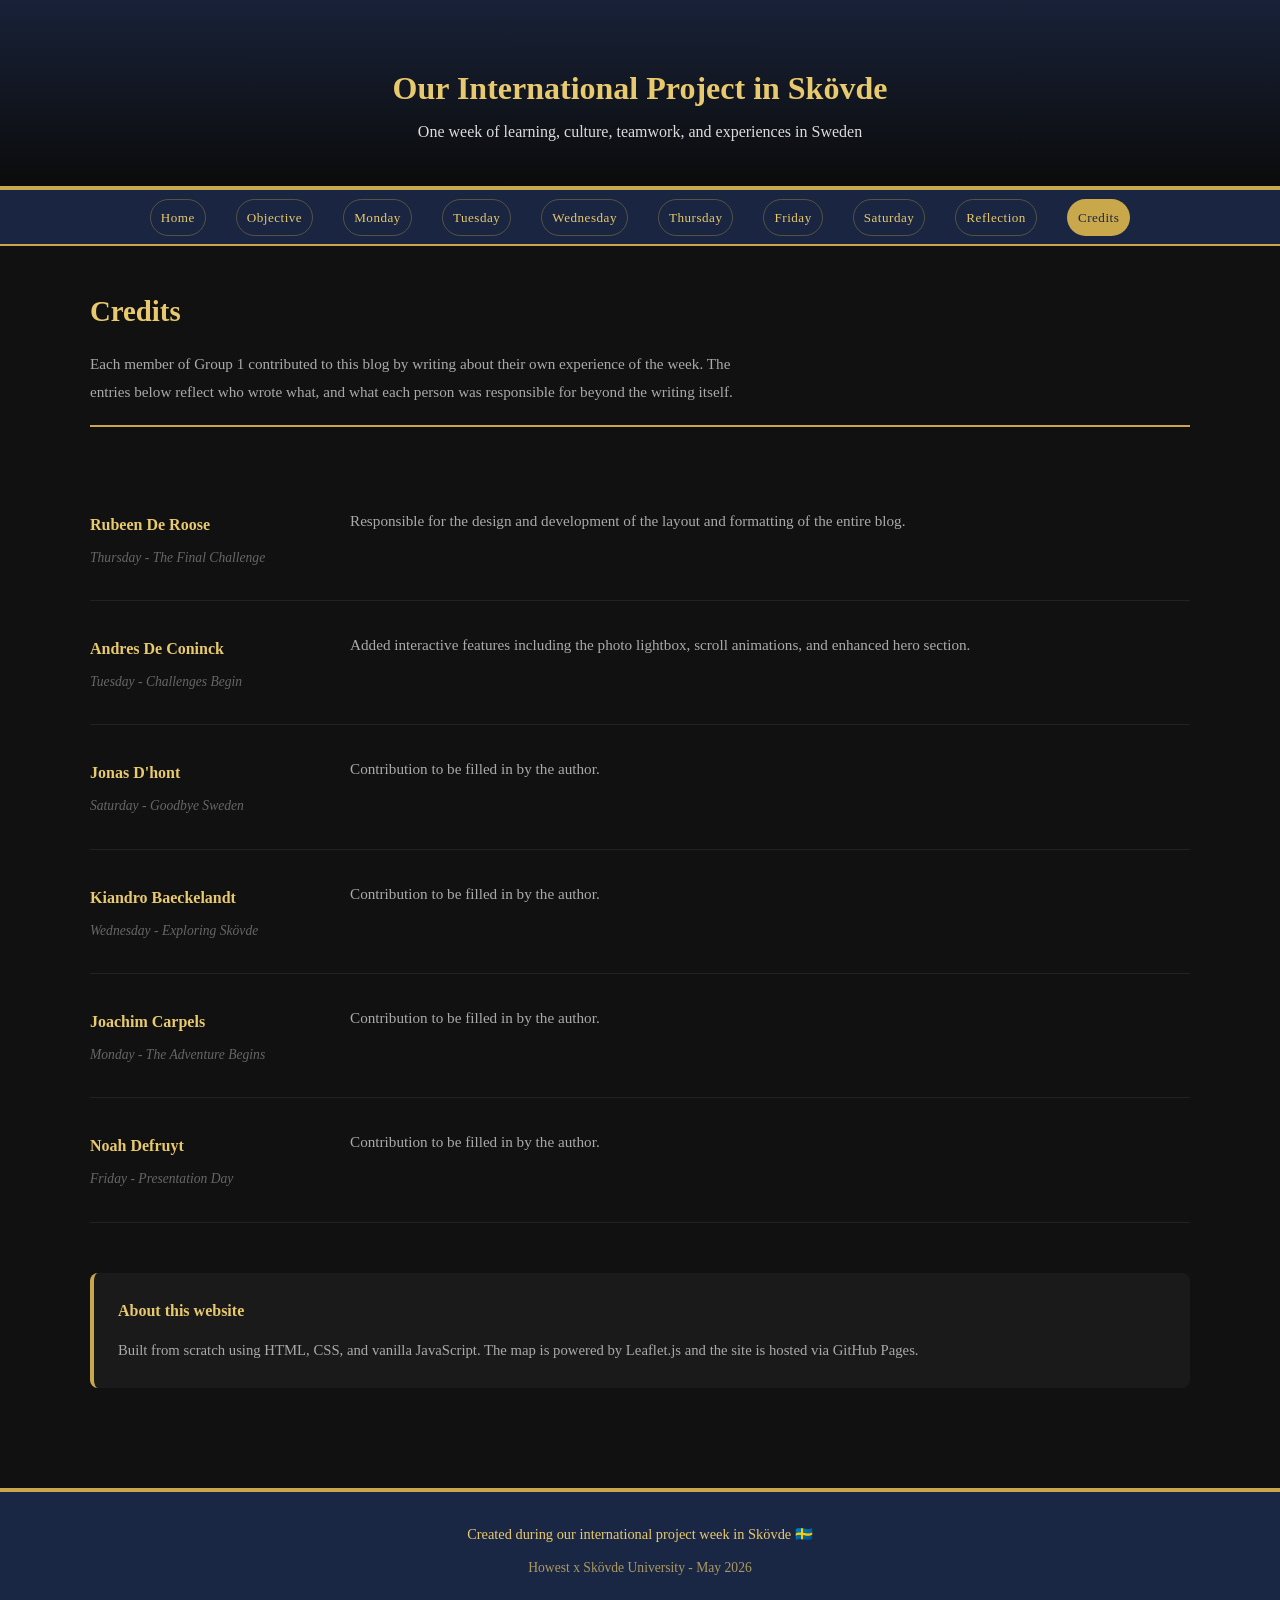
==== credits.html @ aab9f741 "Merge" ====
<!DOCTYPE html>
<html lang="en">
<head>
  <meta charset="UTF-8">
  <meta name="viewport" content="width=device-width, initial-scale=1.0">
  <title>Credits</title>
  <link rel="stylesheet" href="css/global.css">
  <link rel="stylesheet" href="css/interactions.css">
  <link rel="icon" href="data:image/svg+xml,<svg xmlns='http://www.w3.org/2000/svg' viewBox='0 0 16 10'><rect width='16' height='10' fill='%230052A5'/><rect x='4' width='2' height='10' fill='%23FECB00'/><rect y='4' width='16' height='2' fill='%23FECB00'/></svg>">
</head>
<body>

  <header>
    <h1>Our International Project in Skövde</h1>
    <p>One week of learning, culture, teamwork, and experiences in Sweden</p>
  </header>

  <nav class="site-nav" aria-label="Site navigation">
    <div class="site-nav-inner">
      <a href="./index.html">Home</a>
      <a href="./objective.html">Objective</a>
      <a href="./days/monday.html">Monday</a>
      <a href="./days/tuesday.html">Tuesday</a>
      <a href="./days/wednesday.html">Wednesday</a>
      <a href="./days/thursday.html">Thursday</a>
      <a href="./days/friday.html">Friday</a>
      <a href="./days/saturday.html">Saturday</a>
      <a href="./reflection.html">Reflection</a>
      <a href="./credits.html" class="active">Credits</a>
    </div>
  </nav>

  <div class="container">

    <div class="credits-header">
      <h2>Credits</h2>
      <p>Each member of Group 1 contributed to this blog by writing about their own experience of the week. The entries below reflect who wrote what, and what each person was responsible for beyond the writing itself.</p>
    </div>

    <div class="credit-entry">
      <div class="credit-left">
        <p class="credit-name">Rubeen De Roose</p>
        <p class="credit-day">Thursday - The Final Challenge</p>
      </div>
      <div class="credit-right">
        <p>Responsible for the design and development of the layout and formatting of the entire blog.</p>
      </div>
    </div>

    <div class="credit-entry">
      <div class="credit-left">
        <p class="credit-name">Andres De Coninck</p>
        <p class="credit-day">Tuesday - Challenges Begin</p>
      </div>
      <div class="credit-right">
        <p>Added interactive features including the photo lightbox, scroll animations, and enhanced hero section.</p>
      </div>
    </div>

    <div class="credit-entry">
      <div class="credit-left">
        <p class="credit-name">Jonas D'hont</p>
        <p class="credit-day">Saturday - Goodbye Sweden</p>
      </div>
      <div class="credit-right">
        <p>Contribution to be filled in by the author.</p>
      </div>
    </div>

    <div class="credit-entry">
      <div class="credit-left">
        <p class="credit-name">Kiandro Baeckelandt</p>
        <p class="credit-day">Wednesday - Exploring Skövde</p>
      </div>
      <div class="credit-right">
        <p>Contribution to be filled in by the author.</p>
      </div>
    </div>

    <div class="credit-entry">
      <div class="credit-left">
        <p class="credit-name">Joachim Carpels</p>
        <p class="credit-day">Monday - The Adventure Begins</p>
      </div>
      <div class="credit-right">
        <p>Contribution to be filled in by the author.</p>
      </div>
    </div>

    <div class="credit-entry">
      <div class="credit-left">
        <p class="credit-name">Noah Defruyt</p>
        <p class="credit-day">Friday - Presentation Day</p>
      </div>
      <div class="credit-right">
        <p>Contribution to be filled in by the author.</p>
      </div>
    </div>

    <div class="tech-note">
      <h3>About this website</h3>
      <p>Built from scratch using HTML, CSS, and vanilla JavaScript. The map is powered by Leaflet.js and the site is hosted via GitHub Pages.</p>
    </div>

  </div>

  <button class="back-to-top" id="backToTop" aria-label="Back to top">↑</button>

  <footer>
    <p>Created during our international project week in Skövde 🇸🇪</p>
    <p>Howest x Skövde University - May 2026</p>
  </footer>

  <script src="js/interactions.js"></script>
</body>
</html>
---- css/global.css ----
:root {
  --navy: #1a2744;
  --navy-light: #243460;
  --gold: #c9a84c;
  --gold-light: #e8c96d;
  --white: #ffffff;
  --offwhite: #f8f6f0;
  --text: #1a1a1a;
  --text-light: #444444;
}

* {
  margin: 0;
  padding: 0;
  box-sizing: border-box;
}

body {
  font-family: Georgia, 'Times New Roman', serif;
  background: #111;
  color: #e8e8e8;
  line-height: 1.8;
}

/* HEADER */
header {
  background: linear-gradient(135deg, var(--navy), var(--navy-light));
  background-image: url('../assets/images/banner.jpg');
  background-size: cover;
  background-position: center;
  color: var(--white);
  padding: 60px 20px 40px;
  text-align: center;
  border-bottom: 4px solid var(--gold);
  position: relative;
}

header::before {
  content: '';
  position: absolute;
  inset: 0;
  background: linear-gradient(to top, rgba(10,10,10,0.85) 0%, rgba(26,39,68,0.75) 100%);
}

header h1 {
  position: relative;
  z-index: 1;
  color: var(--gold-light);
}

header p {
  position: relative;
  z-index: 1;
  color: var(--white);
  opacity: 0.85;
}

/* NAV */
nav {
  background: var(--navy);
  border-bottom: 2px solid var(--gold);
  padding: 12px 20px;
  text-align: center;
}

nav a {
  color: var(--gold-light);
  text-decoration: none;
  font-size: 0.95rem;
  margin: 0 12px;
  letter-spacing: 0.5px;
  transition: color 0.2s;
}

nav a:hover {
  color: var(--white);
}

/* FOOTER */
footer {
  background: var(--navy);
  color: var(--gold-light);
  text-align: center;
  padding: 30px 20px;
  margin-top: 60px;
  border-top: 4px solid var(--gold);
  font-size: 0.9rem;
}

footer p + p {
  margin-top: 8px;
  opacity: 0.7;
  font-size: 0.85rem;
}

/* CONTAINER */
.container {
  width: 90%;
  max-width: 1100px;
  margin: 0 auto;
  padding: 40px 0;
}

/* HERO */
.hero {
  width: 100%;
  height: 420px;
  background: #1a2744;
  background-image: url('../assets/images/banner.jpg');
  background-size: cover;
  background-position: center;
  display: flex;
  align-items: flex-end;
  justify-content: center;
  border-bottom: 4px solid var(--gold);
  position: relative;
}

.hero-overlay {
  position: absolute;
  inset: 0;
  background: linear-gradient(to top, rgba(10,10,10,0.92) 0%, rgba(10,10,10,0.25) 100%);
}

.hero-text {
  position: relative;
  text-align: center;
  color: white;
  padding: 30px 20px;
  z-index: 1;
}

.hero-text h1 {
  font-size: 2.6rem;
  color: var(--gold-light);
  margin-bottom: 8px;
}

.hero-text p {
  font-size: 1rem;
  opacity: 0.85;
}

.hero-text .byline {
  margin-top: 6px;
  font-size: 0.9rem;
  opacity: 0.7;
}

.map-link {
  display: inline-block;
  margin-top: 14px;
  background: rgba(255,255,255,0.1);
  color: var(--gold-light);
  text-decoration: none;
  font-weight: bold;
  padding: 8px 18px;
  border-radius: 999px;
  border: 1px solid var(--gold);
  font-size: 0.9rem;
  transition: background 0.2s;
}

.map-link:hover {
  background: rgba(255,255,255,0.2);
}

/* INTRO */
.intro {
  text-align: center;
  max-width: 680px;
  margin: 50px auto 36px;
}

.intro h2 {
  font-size: 2rem;
  color: var(--gold-light);
  margin-bottom: 16px;
}

.intro p {
  font-size: 1rem;
  color: #bbb;
  line-height: 1.9;
}

/* COLLAGE */
.collage {
  display: grid;
  grid-template-columns: repeat(3, 1fr);
  gap: 6px;
  margin: 0 0 50px;
}

.collage img {
  width: 100%;
  aspect-ratio: 4/3;
  object-fit: cover;
  border-radius: 6px;
  border: 2px solid var(--gold);
  display: block;
  box-shadow: none;
}

/* DAY GRID */
.day-grid {
  display: grid;
  grid-template-columns: repeat(3, 1fr);
  gap: 0;
  border-top: 1px solid #333;
}

.day-entry {
  padding: 30px 24px;
  border-bottom: 1px solid #333;
  text-decoration: none;
  color: #e8e8e8;
  display: block;
  transition: background 0.2s;
}

.day-entry:hover {
  background: #1a1a1a;
}

.day-entry:not(:nth-child(3n)) {
  border-right: 1px solid #333;
}

.day-entry .icon {
  font-size: 1.6rem;
  display: block;
  margin-bottom: 12px;
}

.day-entry h3 {
  font-size: 0.98rem;
  color: #e8e8e8;
  margin-bottom: 6px;
  text-decoration: underline;
  text-underline-offset: 3px;
  text-decoration-color: var(--gold);
}

.day-entry .date {
  font-size: 0.85rem;
  color: #888;
}

/* CREDITS LINK */
.credits-link {
  text-align: center;
  margin-top: 40px;
  padding-top: 30px;
  padding-bottom: 20px;
  border-top: 1px solid #333;
}

.credits-link a {
  color: var(--gold);
  font-size: 0.9rem;
  text-decoration: underline;
  text-underline-offset: 3px;
  letter-spacing: 0.5px;
}

/* CREDITS PAGE */
.credits-header {
  margin-bottom: 50px;
  padding-bottom: 20px;
  border-bottom: 2px solid var(--gold);
}

.credits-header h2 {
  font-size: 1.8rem;
  color: var(--gold-light);
  margin-bottom: 12px;
}

.credits-header p {
  color: #aaa;
  font-size: 0.95rem;
  line-height: 1.8;
  max-width: 680px;
}

.credit-entry {
  display: grid;
  grid-template-columns: 220px 1fr;
  gap: 40px;
  padding: 30px 0;
  border-bottom: 1px solid #222;
}

.credit-entry:last-of-type {
  border-bottom: none;
}

.credit-left {
  padding-top: 4px;
}

.credit-name {
  color: var(--gold-light);
  font-size: 1rem;
  font-weight: bold;
  margin-bottom: 6px;
}

.credit-day {
  color: #666;
  font-size: 0.85rem;
  font-style: italic;
}

.credit-right p {
  color: #aaa;
  font-size: 0.95rem;
  line-height: 1.8;
}

.placeholder-entry .credit-name {
  color: #555;
}

.placeholder-text {
  color: #444;
  font-style: italic;
}

.tech-note {
  background: #1a1a1a;
  border-left: 4px solid var(--gold);
  border-radius: 8px;
  padding: 24px;
  margin-top: 50px;
}

.tech-note h3 {
  color: var(--gold-light);
  margin-bottom: 12px;
  font-size: 1rem;
}

.tech-note p {
  color: #aaa;
  font-size: 0.92rem;
  line-height: 1.8;
}

.tech-note strong {
  color: #e8e8e8;
}

/* RESPONSIVE */
@media (max-width: 700px) {
  header h1 {
    font-size: 2rem;
  }

  .hero-text h1 {
    font-size: 1.8rem;
  }

  .day-grid {
    grid-template-columns: 1fr;
  }

  .day-entry:not(:nth-child(3n)) {
    border-right: none;
  }

  .collage {
    grid-template-columns: repeat(2, 1fr);
  }

  .credit-entry {
    grid-template-columns: 1fr;
    gap: 10px;
  }
}
---- css/interactions.css ----
:root {
  --site-nav-height: 56px;
}

.site-nav {
  position: sticky;
  top: 0;
  z-index: 1200;
  height: var(--site-nav-height);
  display: flex;
  align-items: center;
  background: rgba(26, 39, 68, 0.94);
  border-bottom: 2px solid var(--gold);
  backdrop-filter: blur(6px);
}

.site-nav-inner {
  width: 92%;
  max-width: 1100px;
  margin: 0 auto;
  display: flex;
  align-items: center;
  justify-content: center;
  gap: 6px;
  overflow-x: auto;
  scrollbar-width: thin;
  padding: 0 4px;
}

.site-nav a {
  color: var(--gold-light);
  text-decoration: none;
  font-size: 0.82rem;
  padding: 6px 10px;
  border-radius: 999px;
  white-space: nowrap;
  border: 1px solid rgba(201, 168, 76, 0.35);
  transition: background 0.2s, color 0.2s;
}

.site-nav a:hover,
.site-nav a.active {
  background: var(--gold);
  color: var(--navy);
}

.zoomable {
  cursor: zoom-in;
  transition: transform 0.18s ease, box-shadow 0.18s ease;
  transform: perspective(700px) rotateX(var(--tilt-x, 0deg)) rotateY(var(--tilt-y, 0deg)) scale(var(--img-scale, 1));
  transform-origin: center;
  will-change: transform;
}

.reveal-on-scroll {
  opacity: 0;
  transform: translateY(22px);
  transition: opacity 0.55s ease, transform 0.55s ease;
}

.reveal-on-scroll.is-visible {
  opacity: 1;
  transform: translateY(0);
}

.lightbox {
  position: fixed;
  inset: 0;
  display: none;
  align-items: center;
  justify-content: center;
  background: rgba(10, 10, 10, 0.92);
  z-index: 9999;
  padding: 24px;
}

.lightbox.open {
  display: flex;
}

.lightbox img {
  max-width: min(1100px, 95vw);
  max-height: 88vh;
  border-radius: 10px;
  border: 2px solid var(--gold);
  box-shadow: 0 12px 28px rgba(0, 0, 0, 0.45);
}

.lightbox-close {
  position: absolute;
  top: 16px;
  right: 18px;
  background: transparent;
  border: 0;
  color: var(--gold-light);
  font-size: 2rem;
  line-height: 1;
  cursor: pointer;
}

.back-to-top {
  position: fixed;
  right: 18px;
  bottom: 20px;
  width: 46px;
  height: 46px;
  border-radius: 50%;
  border: none;
  background: var(--gold);
  color: var(--navy);
  font-size: 1.3rem;
  cursor: pointer;
  box-shadow: 0 8px 16px rgba(0, 0, 0, 0.35);
  opacity: 0;
  transform: translateY(8px);
  pointer-events: none;
  transition: opacity 0.2s ease, transform 0.2s ease;
  z-index: 1300;
}

.back-to-top.visible {
  opacity: 1;
  transform: translateY(0);
  pointer-events: auto;
}

.hero-enhanced {
  min-height: calc(100vh - var(--site-nav-height));
  height: auto;
  align-items: stretch;
}

.hero-inner {
  position: relative;
  z-index: 1;
  width: 90%;
  max-width: 1100px;
  margin: 0 auto;
  padding: 28px 20px 40px;
  display: flex;
  flex-direction: column;
  min-height: calc(100vh - var(--site-nav-height));
}

.hero-top {
  display: flex;
  align-items: center;
  justify-content: space-between;
  gap: 16px;
  margin-bottom: 24px;
}

.hero-brand {
  color: var(--gold-light);
  font-size: 1.1rem;
  font-weight: bold;
  letter-spacing: 0.04em;
  text-shadow: 0 2px 12px rgba(0, 0, 0, 0.7);
}

.map-link {
  background: rgba(8, 12, 24, 0.75);
  border: 1px solid rgba(201, 168, 76, 0.9);
  box-shadow: 0 6px 20px rgba(0, 0, 0, 0.45);
  color: #fff2ba;
  text-shadow: 0 2px 10px rgba(0, 0, 0, 0.7);
}

.map-link:hover {
  background: rgba(8, 12, 24, 0.92);
}

.hero-content {
  margin-top: auto;
  margin-bottom: auto;
  text-align: left;
}

.hero-content h1 {
  font-size: clamp(2.4rem, 6vw, 4.2rem);
  line-height: 1.05;
  color: var(--gold-light);
  margin-bottom: 12px;
}

.hero-overview {
  margin-top: 20px;
  max-width: 820px;
}

.hero-overview h3 {
  color: var(--gold);
  font-size: 1.2rem;
  margin-bottom: 8px;
}

.hero-overview p {
  color: rgba(255, 255, 255, 0.88);
  font-size: 1.05rem;
  line-height: 1.75;
}

.hero-cta {
  display: inline-block;
  margin-top: 28px;
  background: rgba(255, 255, 255, 0.12);
  color: var(--gold-light);
  text-decoration: none;
  font-weight: bold;
  padding: 12px 22px;
  border-radius: 999px;
  border: 1px solid var(--gold);
  transition: background 0.2s, transform 0.18s;
}

.hero-cta:hover {
  background: rgba(255, 255, 255, 0.22);
}

.hero-cta.clicked {
  animation: ctaPulse 340ms ease;
}

@keyframes ctaPulse {
  0% { transform: scale(1); }
  45% { transform: scale(1.06); }
  100% { transform: scale(1); }
}

.reflection-photo {
  width: 100%;
  max-height: 520px;
  object-fit: cover;
  border-radius: 10px;
  border: 2px solid var(--gold);
}

.reflection-row {
  display: flex;
  flex-direction: column;
  gap: 24px;
}

@media (max-width: 700px) {
  .hero-top {
    flex-wrap: wrap;
  }

  .site-nav a {
    font-size: 0.75rem;
    padding: 5px 8px;
  }
}
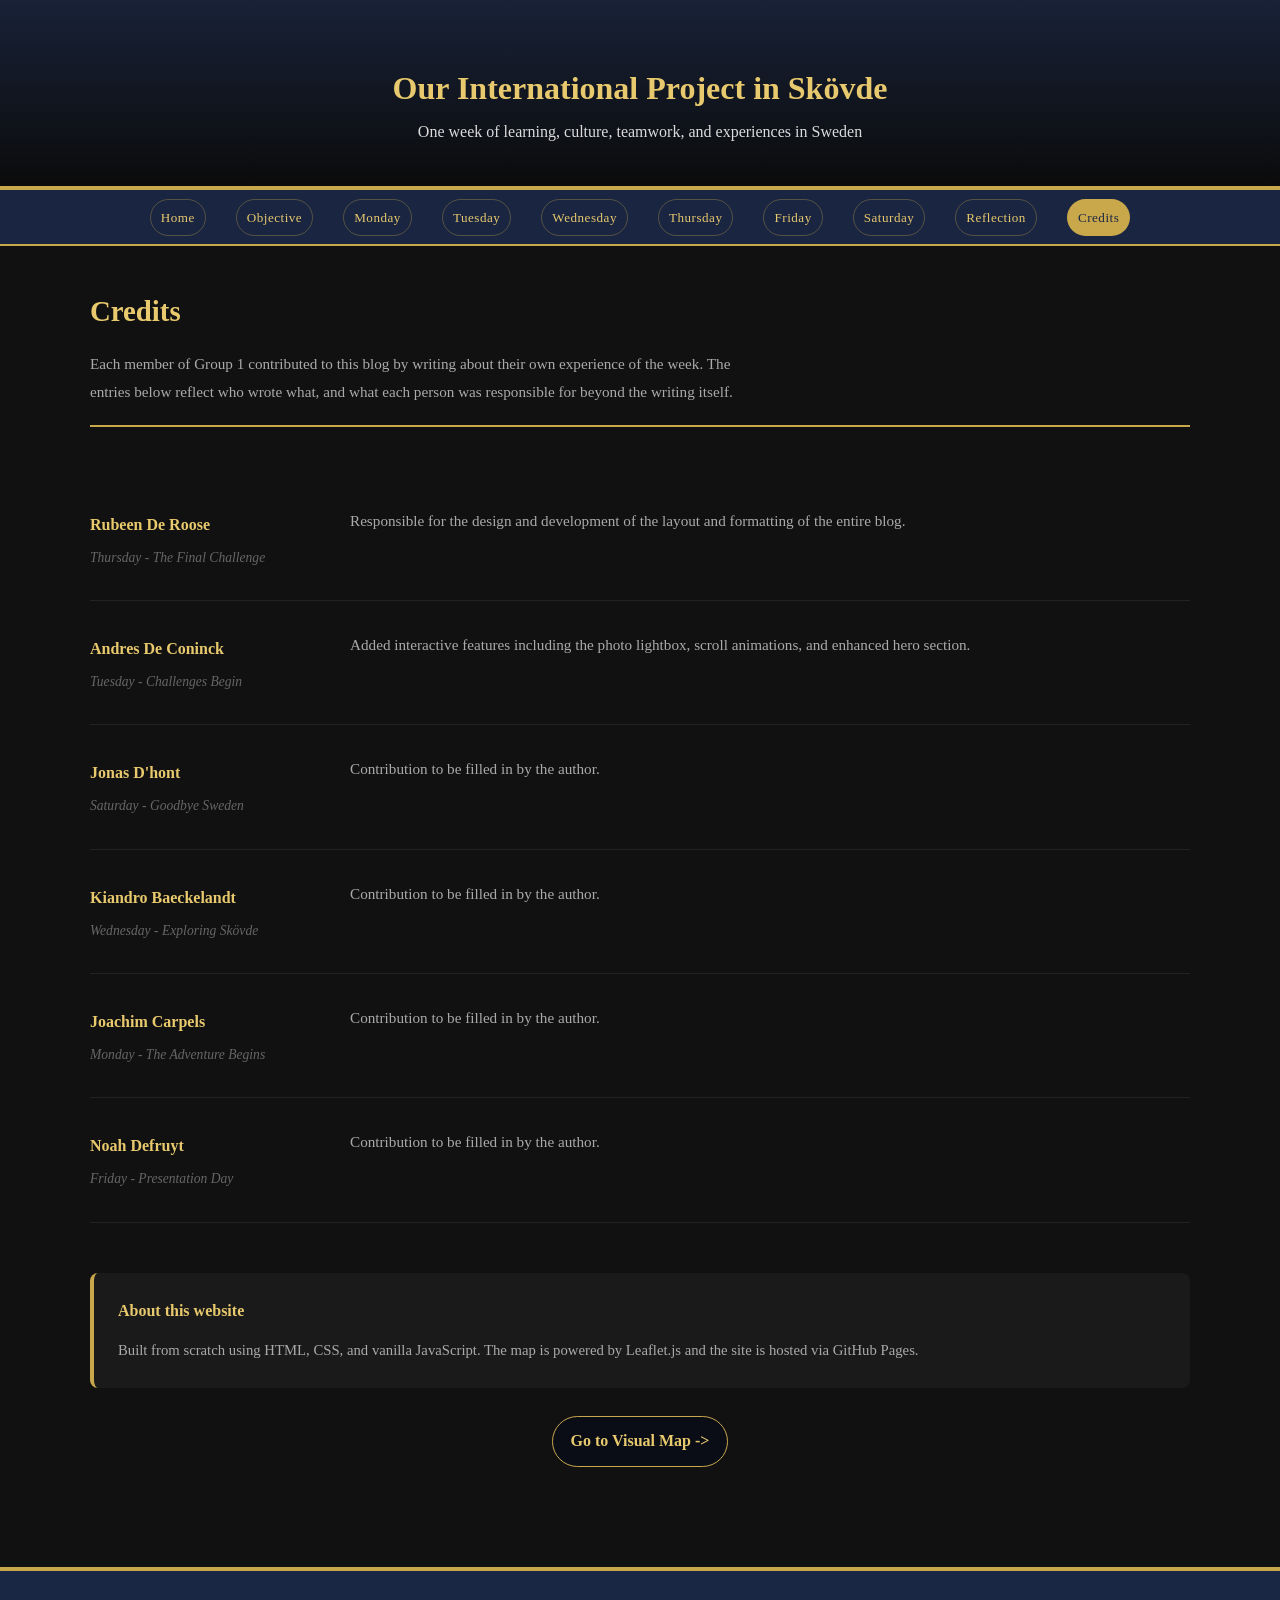
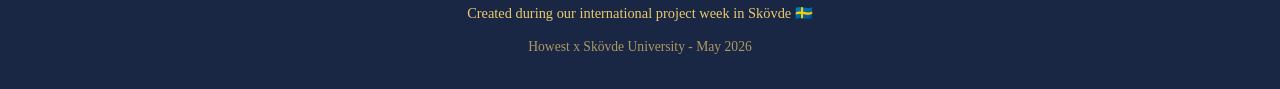
==== commit dcb7cfc9: "Fixes" ====
--- a/credits.html
+++ b/credits.html
@@ -102,6 +102,10 @@
       <p>Built from scratch using HTML, CSS, and vanilla JavaScript. The map is powered by Leaflet.js and the site is hosted via GitHub Pages.</p>
     </div>
 
+    <div class="next-page-wrap">
+      <a class="next-page-btn" href="./skovde-visualised.html">Go to Visual Map -&gt;</a>
+    </div>
+
   </div>
 
   <button class="back-to-top" id="backToTop" aria-label="Back to top">↑</button>
--- a/css/interactions.css
+++ b/css/interactions.css
@@ -221,6 +221,28 @@
   animation: ctaPulse 340ms ease;
 }
 
+.next-page-wrap {
+  margin-top: 28px;
+  text-align: center;
+}
+
+.next-page-btn {
+  display: inline-block;
+  padding: 10px 18px;
+  border-radius: 999px;
+  text-decoration: none;
+  font-weight: bold;
+  color: var(--gold-light);
+  border: 1px solid var(--gold);
+  background: rgba(8, 12, 24, 0.72);
+  transition: background 0.2s ease, transform 0.16s ease;
+}
+
+.next-page-btn:hover {
+  background: rgba(8, 12, 24, 0.9);
+  transform: translateY(-1px);
+}
+
 @keyframes ctaPulse {
   0% { transform: scale(1); }
   45% { transform: scale(1.06); }
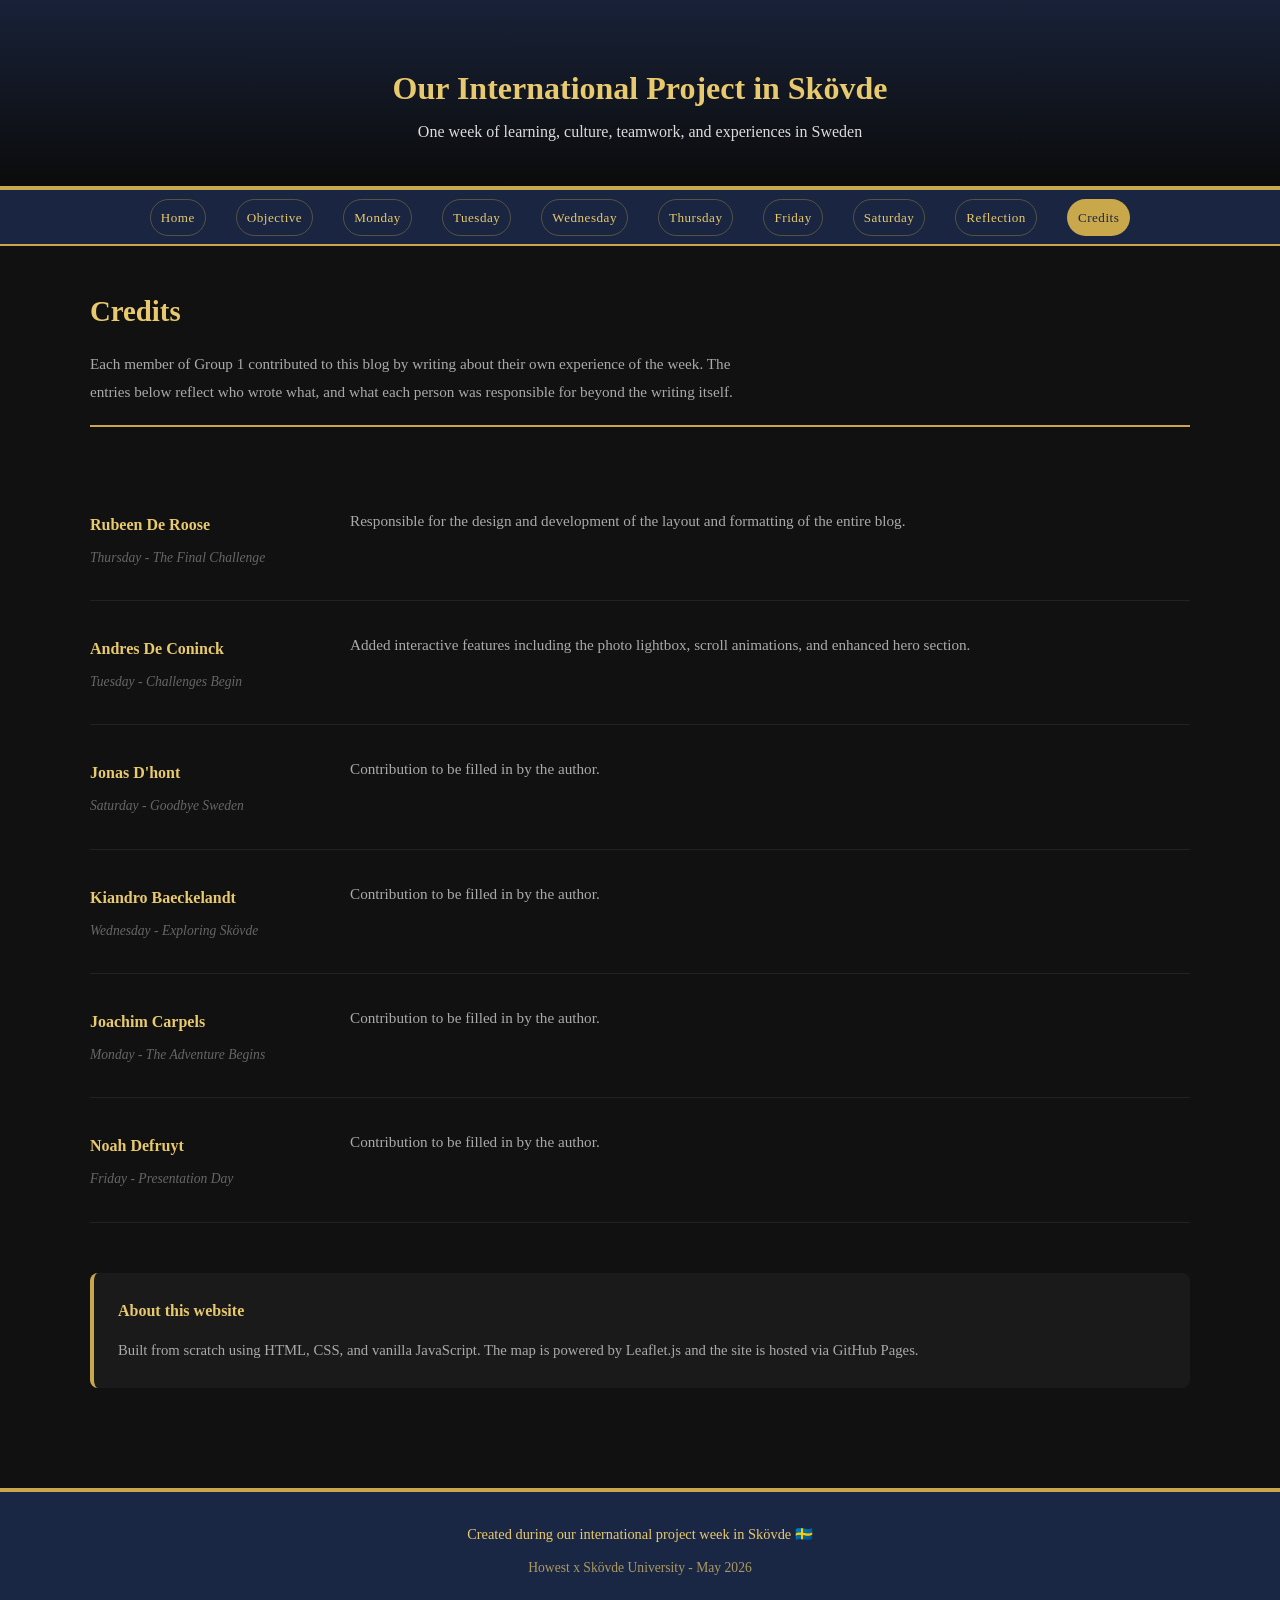
==== commit 7e5128f2: "Fixes 2" ====
--- a/credits.html
+++ b/credits.html
@@ -102,10 +102,6 @@
       <p>Built from scratch using HTML, CSS, and vanilla JavaScript. The map is powered by Leaflet.js and the site is hosted via GitHub Pages.</p>
     </div>
 
-    <div class="next-page-wrap">
-      <a class="next-page-btn" href="./skovde-visualised.html">Go to Visual Map -&gt;</a>
-    </div>
-
   </div>
 
   <button class="back-to-top" id="backToTop" aria-label="Back to top">↑</button>
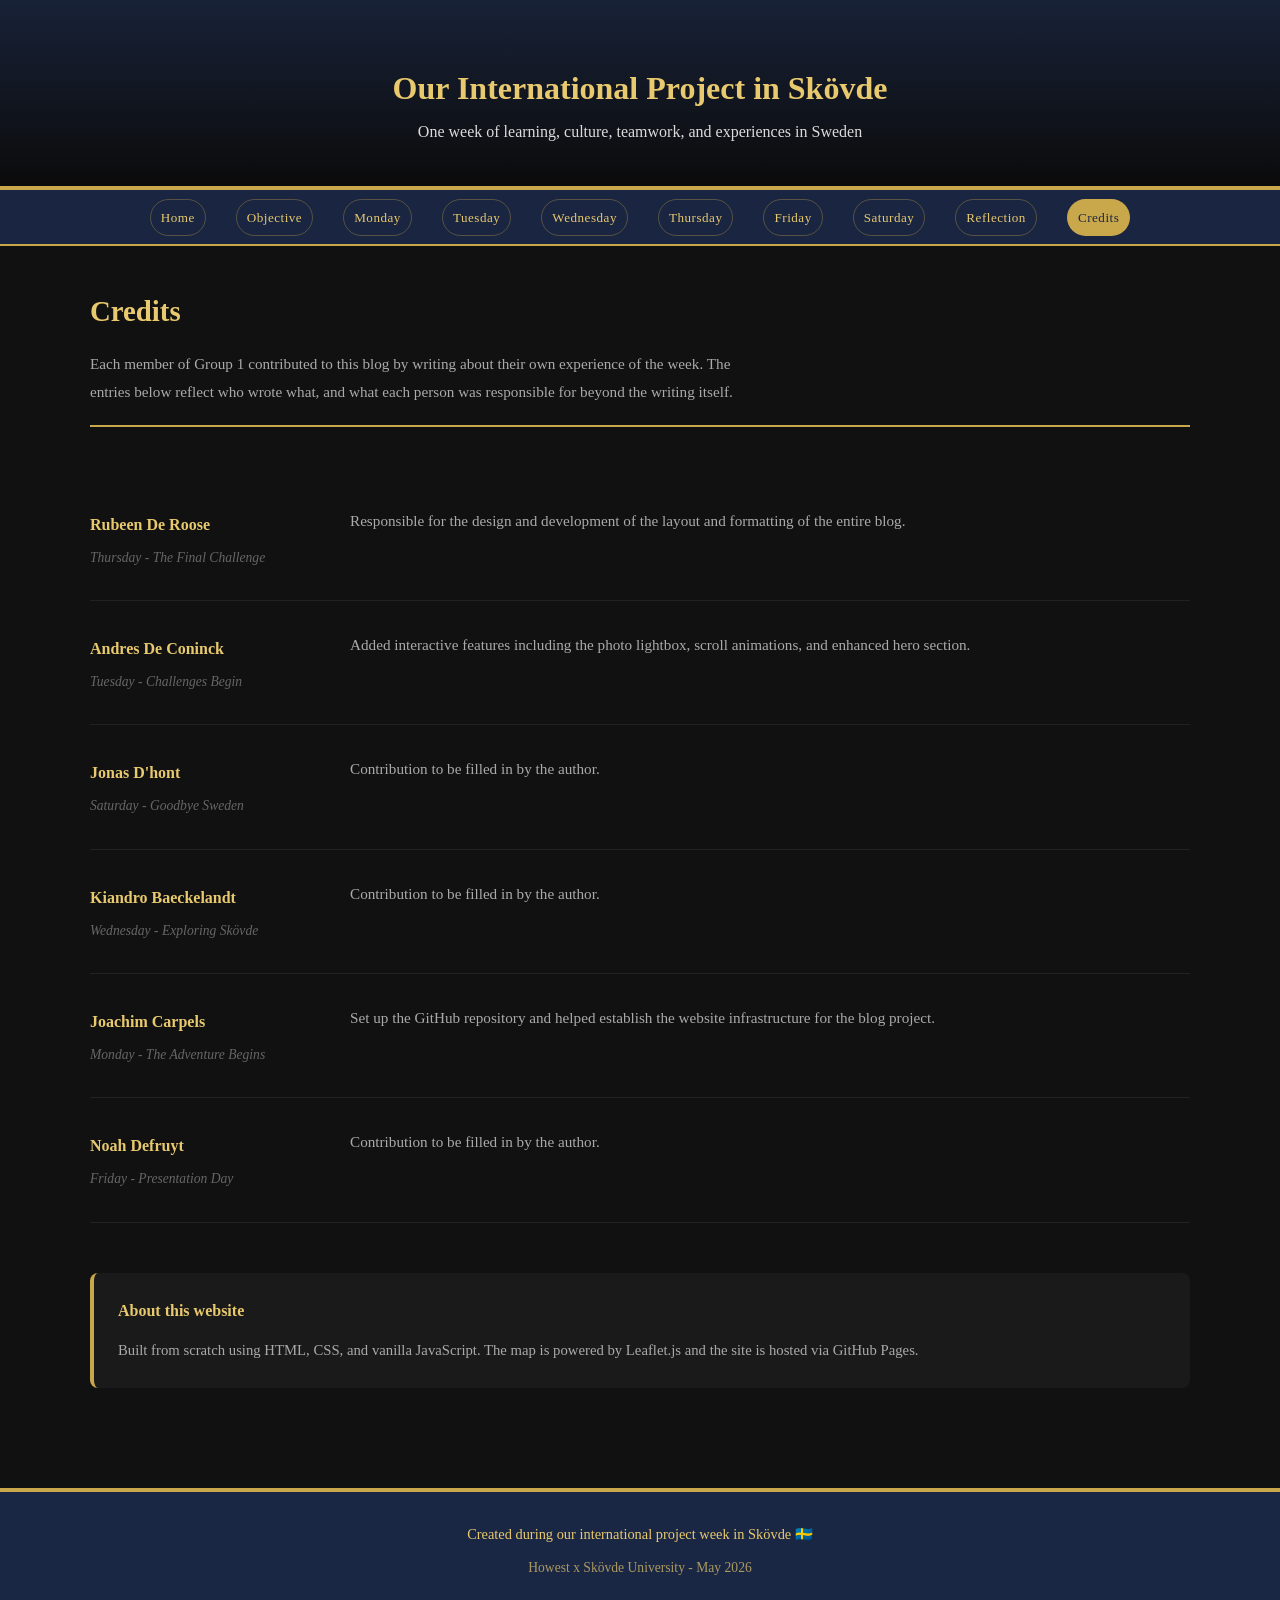
==== commit 1da1c470: "Credits added" ====
--- a/credits.html
+++ b/credits.html
@@ -83,7 +83,7 @@
         <p class="credit-day">Monday - The Adventure Begins</p>
       </div>
       <div class="credit-right">
-        <p>Contribution to be filled in by the author.</p>
+        <p>Set up the GitHub repository and helped establish the website infrastructure for the blog project.</p>
       </div>
     </div>
 
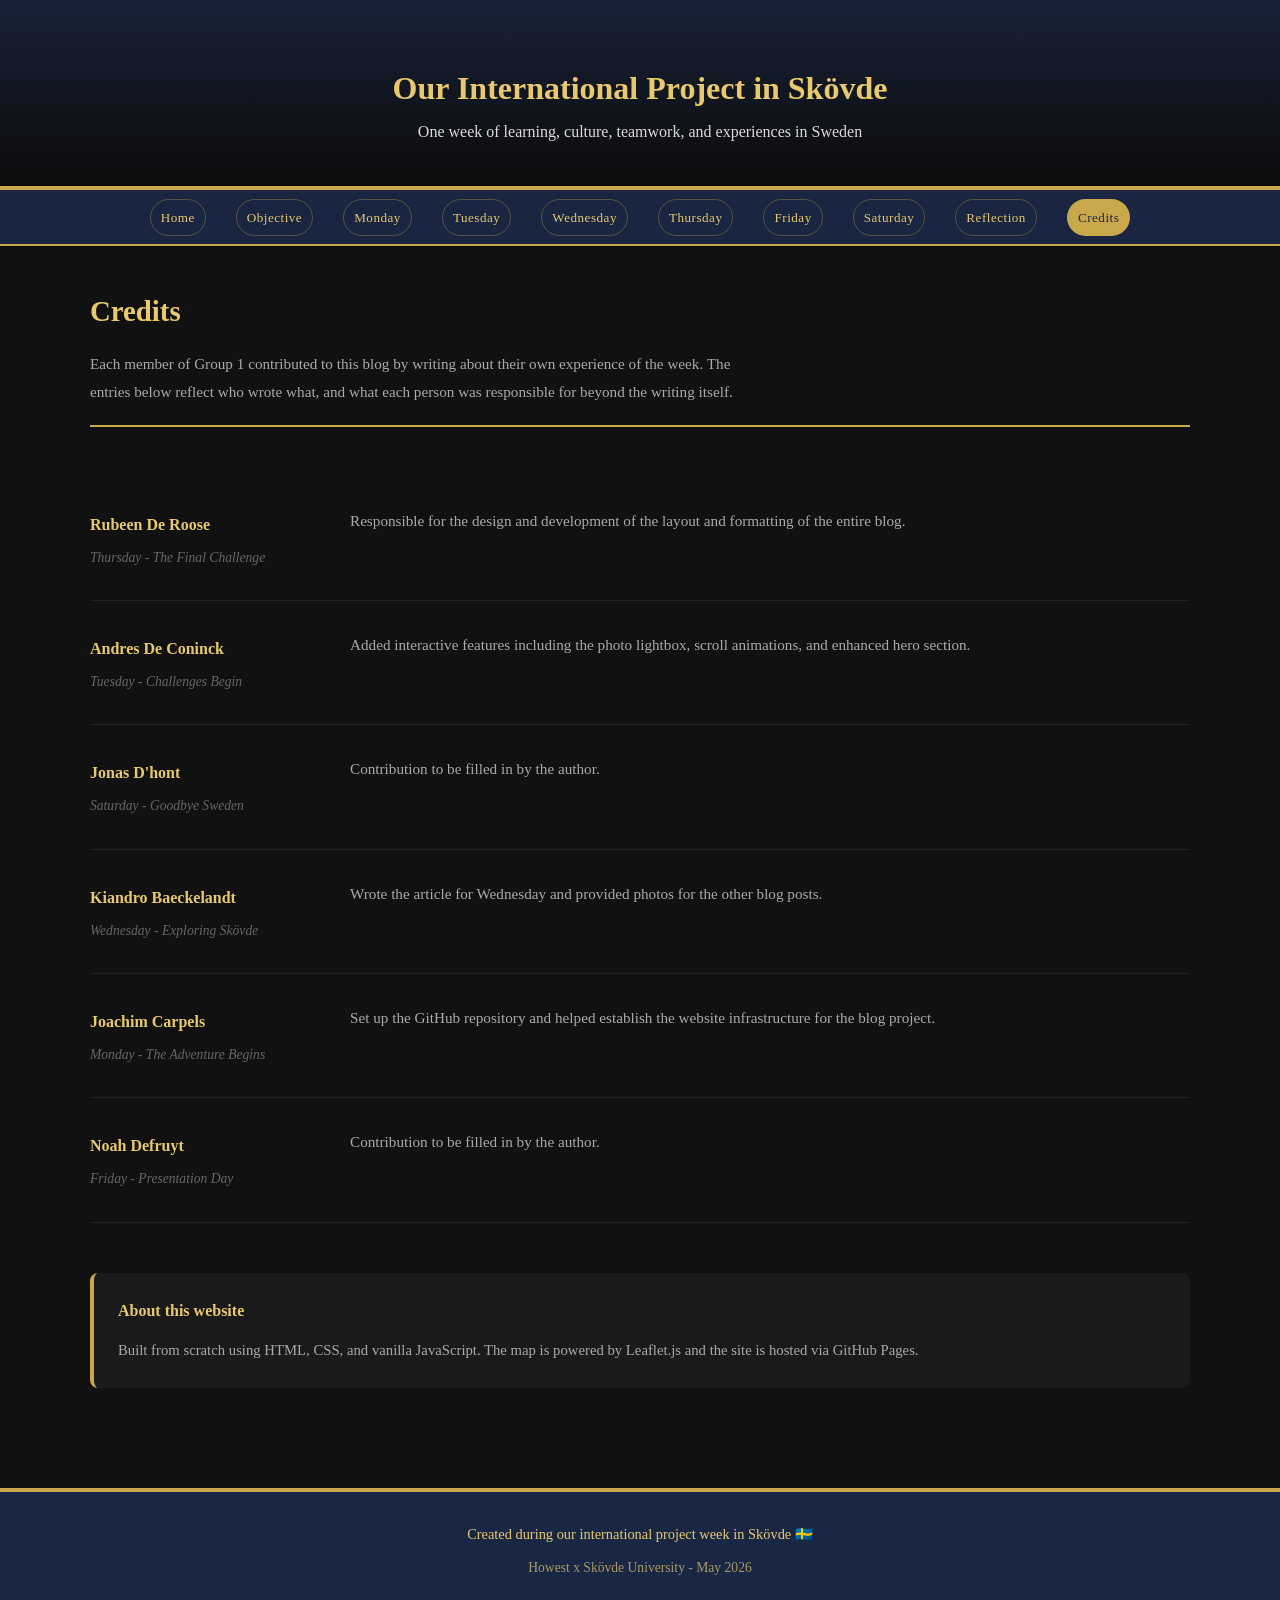
==== commit 7184b79c: "credits.html: added my contributions" ====
--- a/credits.html
+++ b/credits.html
@@ -73,7 +73,7 @@
         <p class="credit-day">Wednesday - Exploring Skövde</p>
       </div>
       <div class="credit-right">
-        <p>Contribution to be filled in by the author.</p>
+        <p>Wrote the article for Wednesday and provided photos for the other blog posts.</p>
       </div>
     </div>
 
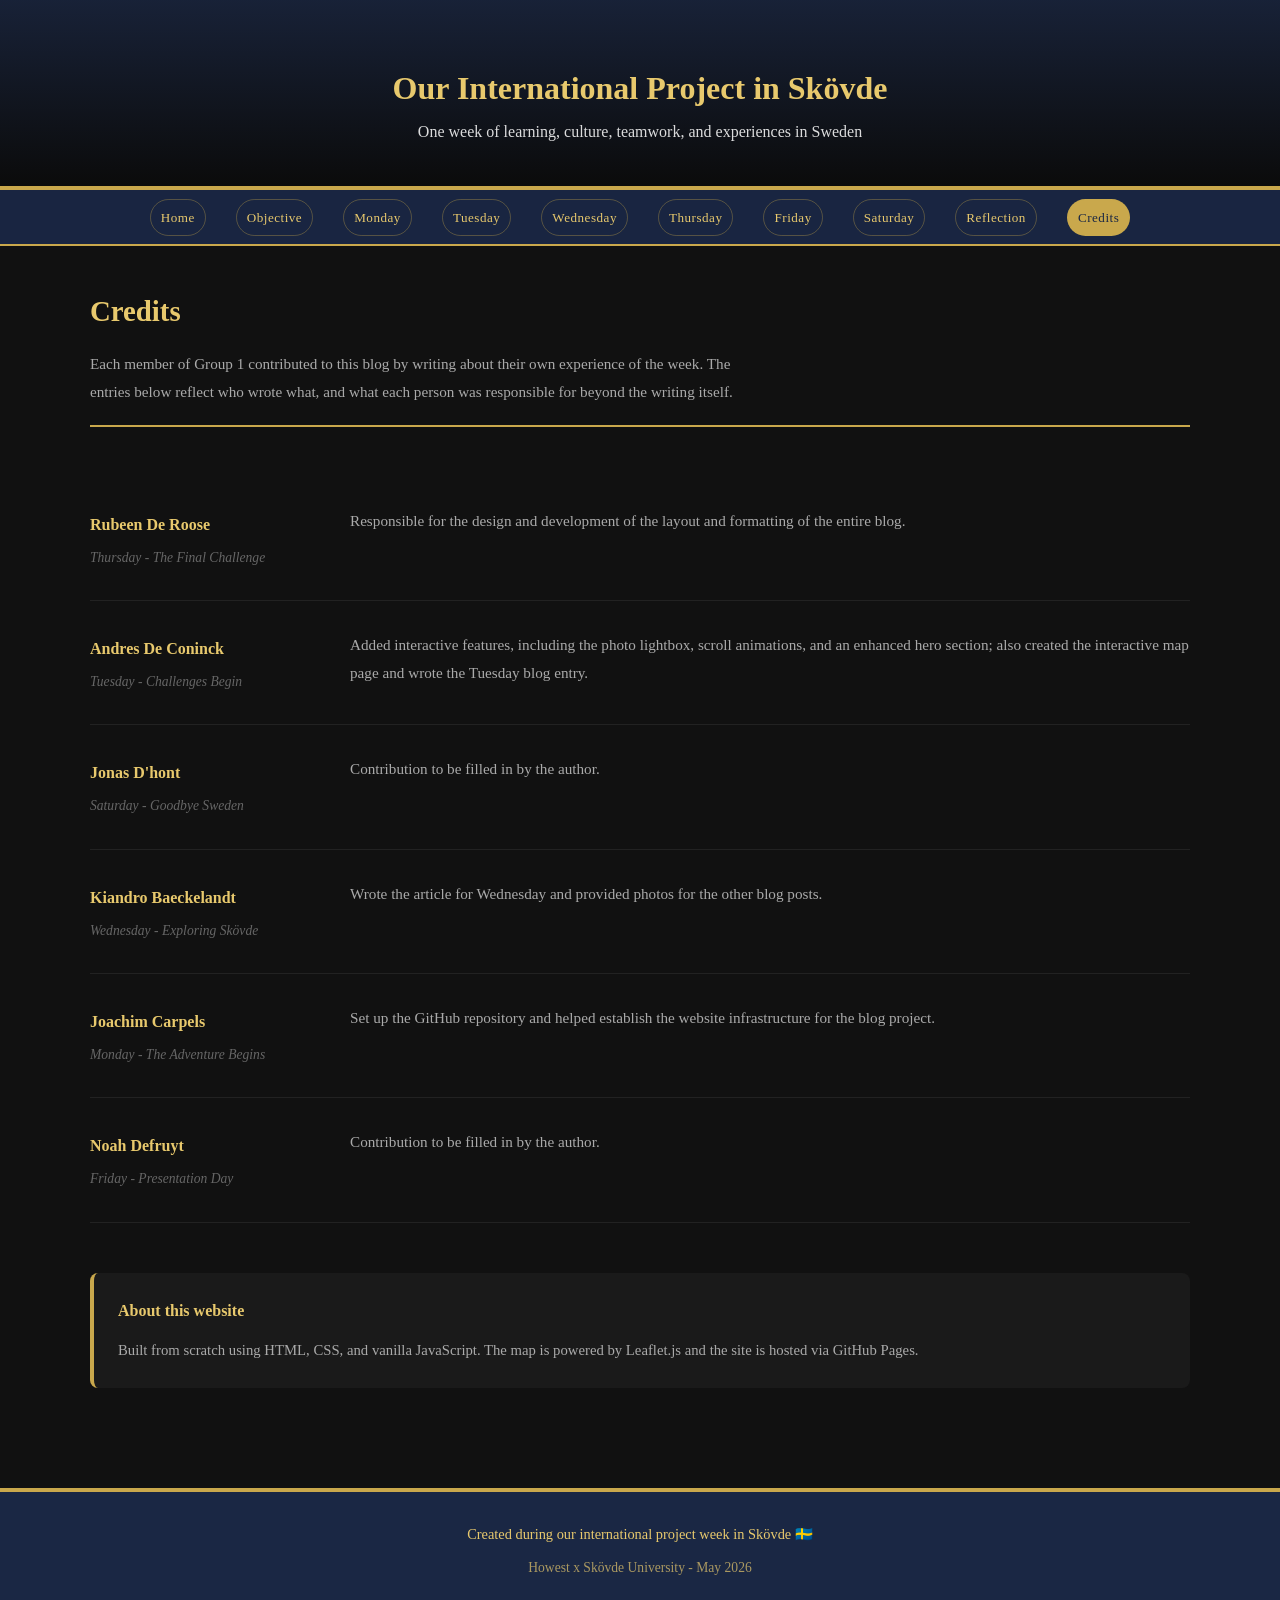
==== commit b4df06d7: "Credits Andres" ====
--- a/credits.html
+++ b/credits.html
@@ -53,7 +53,7 @@
         <p class="credit-day">Tuesday - Challenges Begin</p>
       </div>
       <div class="credit-right">
-        <p>Added interactive features including the photo lightbox, scroll animations, and enhanced hero section.</p>
+        <p>Added interactive features, including the photo lightbox, scroll animations, and an enhanced hero section; also created the interactive map page and wrote the Tuesday blog entry.</p>
       </div>
     </div>
 
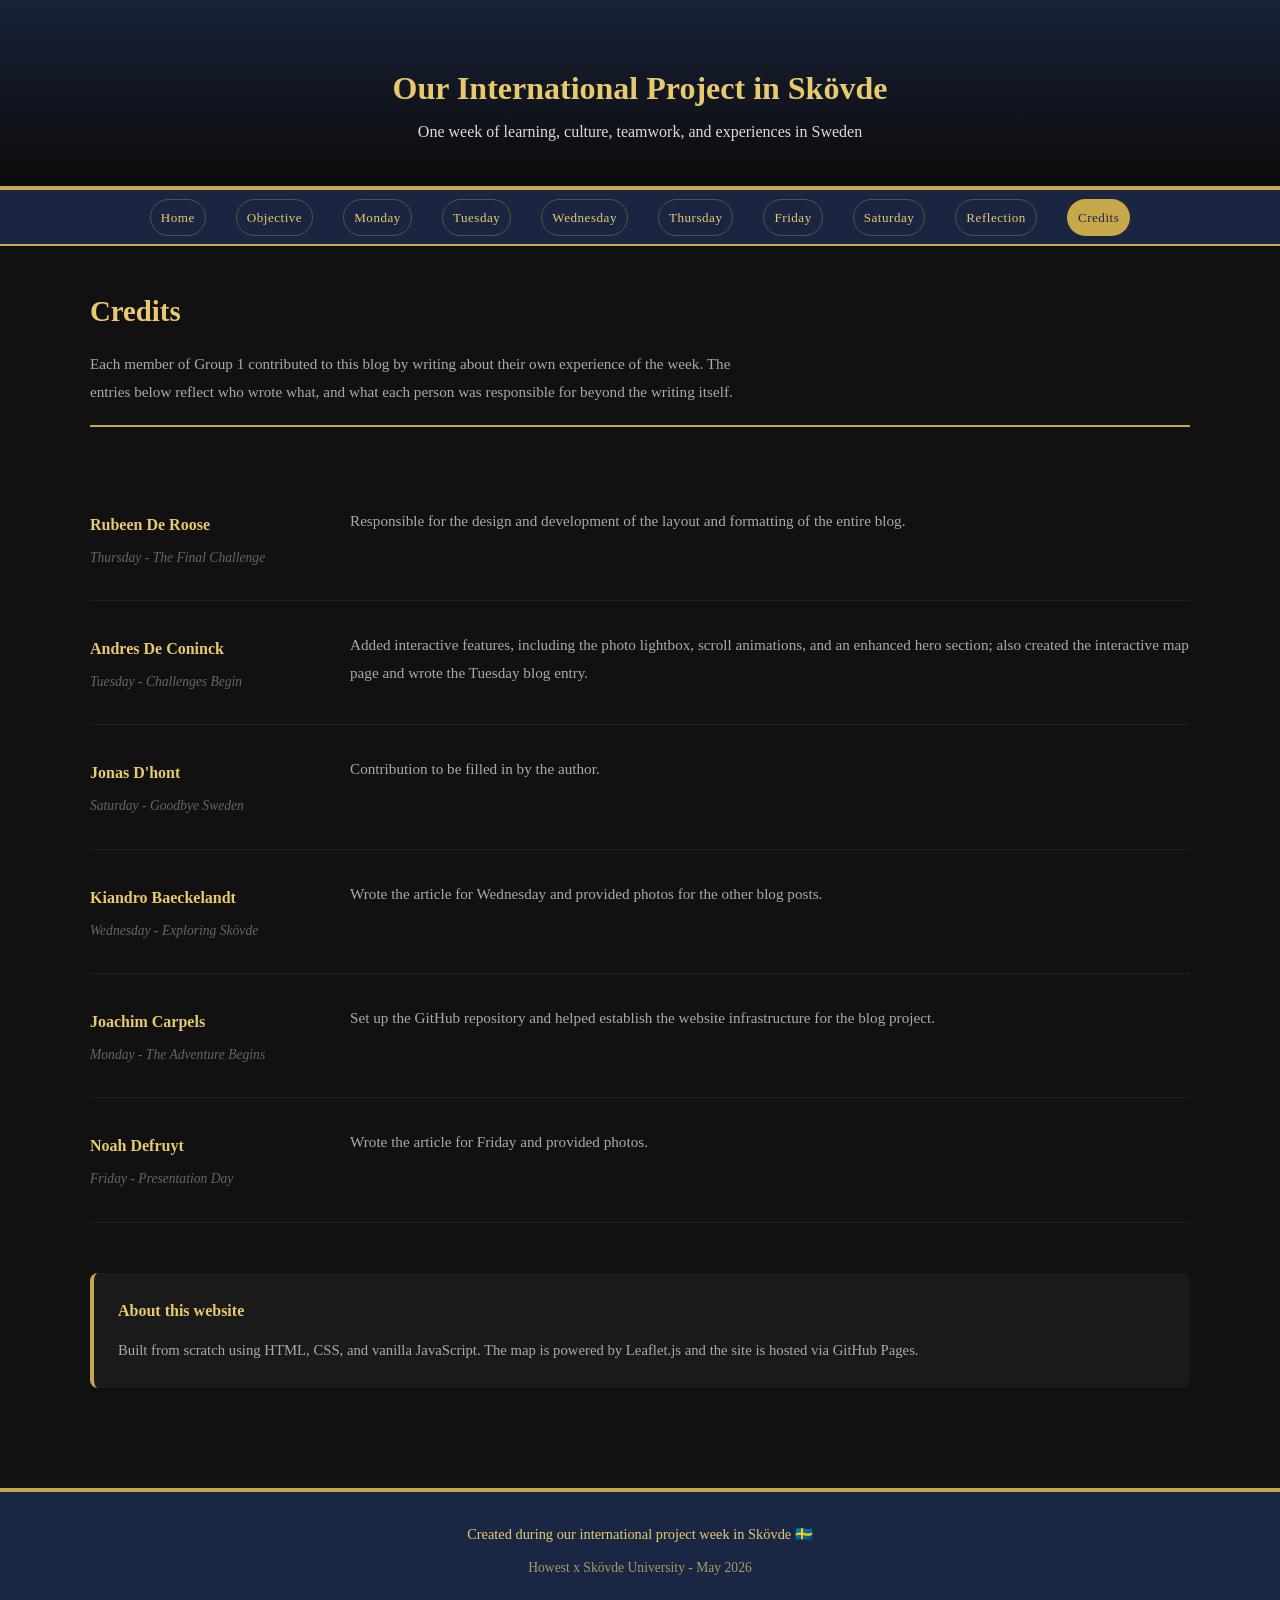
==== commit 23a450cb: "Update credits" ====
--- a/credits.html
+++ b/credits.html
@@ -93,7 +93,7 @@
         <p class="credit-day">Friday - Presentation Day</p>
       </div>
       <div class="credit-right">
-        <p>Contribution to be filled in by the author.</p>
+        <p>Wrote the article for Friday and provided photos.</p>
       </div>
     </div>
 
--- a/css/interactions.css
+++ b/css/interactions.css
@@ -14,6 +14,10 @@
   backdrop-filter: blur(6px);
 }
 
+.site-nav-toggle {
+  display: none;
+}
+
 .site-nav-inner {
   width: 92%;
   max-width: 1100px;
@@ -23,8 +27,66 @@
   justify-content: center;
   gap: 6px;
   overflow-x: auto;
-  scrollbar-width: thin;
+  scrollbar-width: none;
+  -ms-overflow-style: none;
   padding: 0 4px;
+}
+
+.site-nav-inner::-webkit-scrollbar {
+  display: none;
+  width: 0;
+  height: 0;
+}
+
+@media (max-width: 980px) {
+  .site-nav {
+    height: auto;
+    padding: 8px 0;
+    display: flex;
+    flex-wrap: wrap;
+    justify-content: flex-end;
+  }
+
+  .site-nav-toggle {
+    display: flex;
+    align-items: center;
+    justify-content: center;
+    margin: 0 12px 4px auto;
+    width: 42px;
+    height: 36px;
+    padding: 0;
+    border-radius: 999px;
+    border: 1px solid rgba(201, 168, 76, 0.6);
+    background: rgba(8, 12, 24, 0.82);
+    color: var(--gold-light);
+    font-size: 1.25rem;
+    font-weight: bold;
+    cursor: pointer;
+    line-height: 1;
+  }
+
+  .site-nav-inner {
+    width: 100%;
+    max-width: none;
+    display: none;
+    flex-direction: column;
+    align-items: stretch;
+    justify-content: flex-start;
+    overflow: visible;
+    padding: 6px 10px 10px;
+    gap: 8px;
+  }
+
+  .site-nav.open .site-nav-inner {
+    display: flex;
+  }
+
+  .site-nav a {
+    width: 100%;
+    text-align: center;
+    font-size: 0.82rem;
+    padding: 8px 12px;
+  }
 }
 
 .site-nav a {
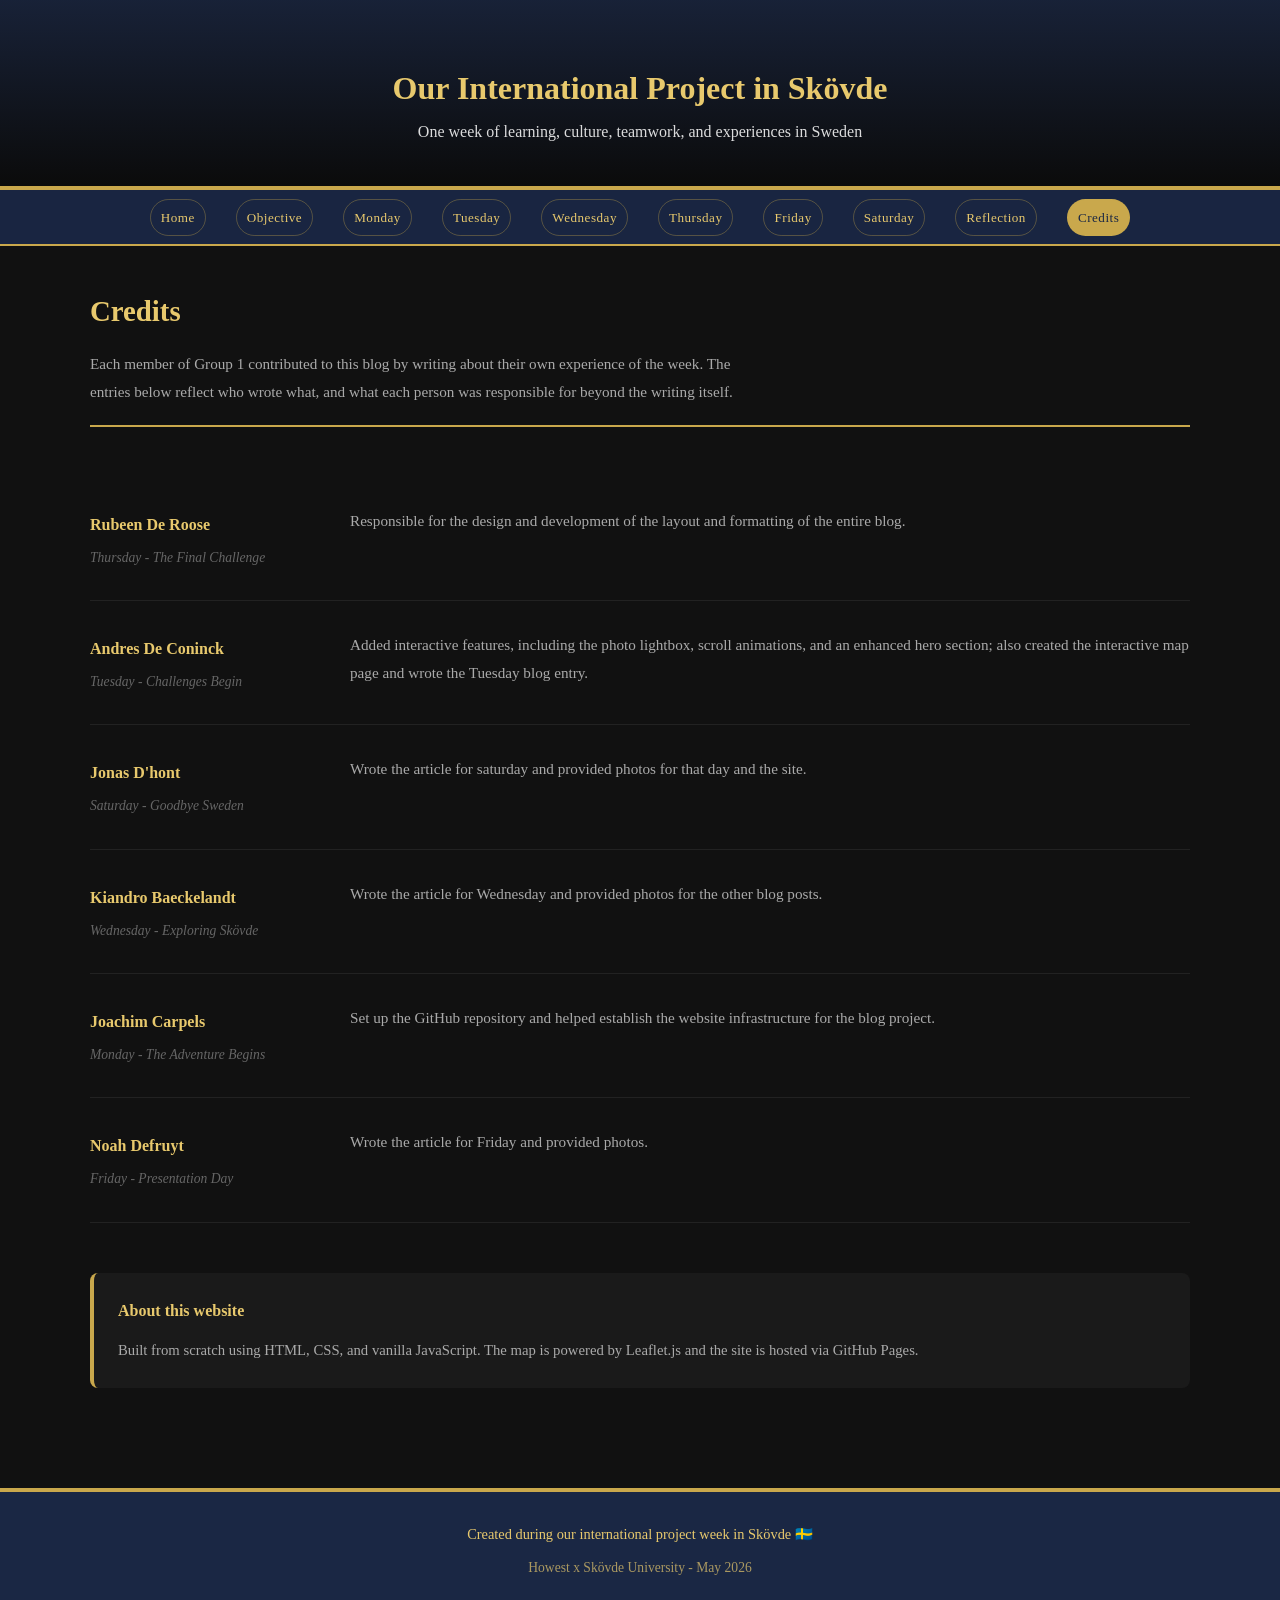
==== commit 1152e665: "Update credits.html" ====
--- a/credits.html
+++ b/credits.html
@@ -63,7 +63,7 @@
         <p class="credit-day">Saturday - Goodbye Sweden</p>
       </div>
       <div class="credit-right">
-        <p>Contribution to be filled in by the author.</p>
+        <p>Wrote the article for saturday and provided photos for that day and the site.</p>
       </div>
     </div>
 
